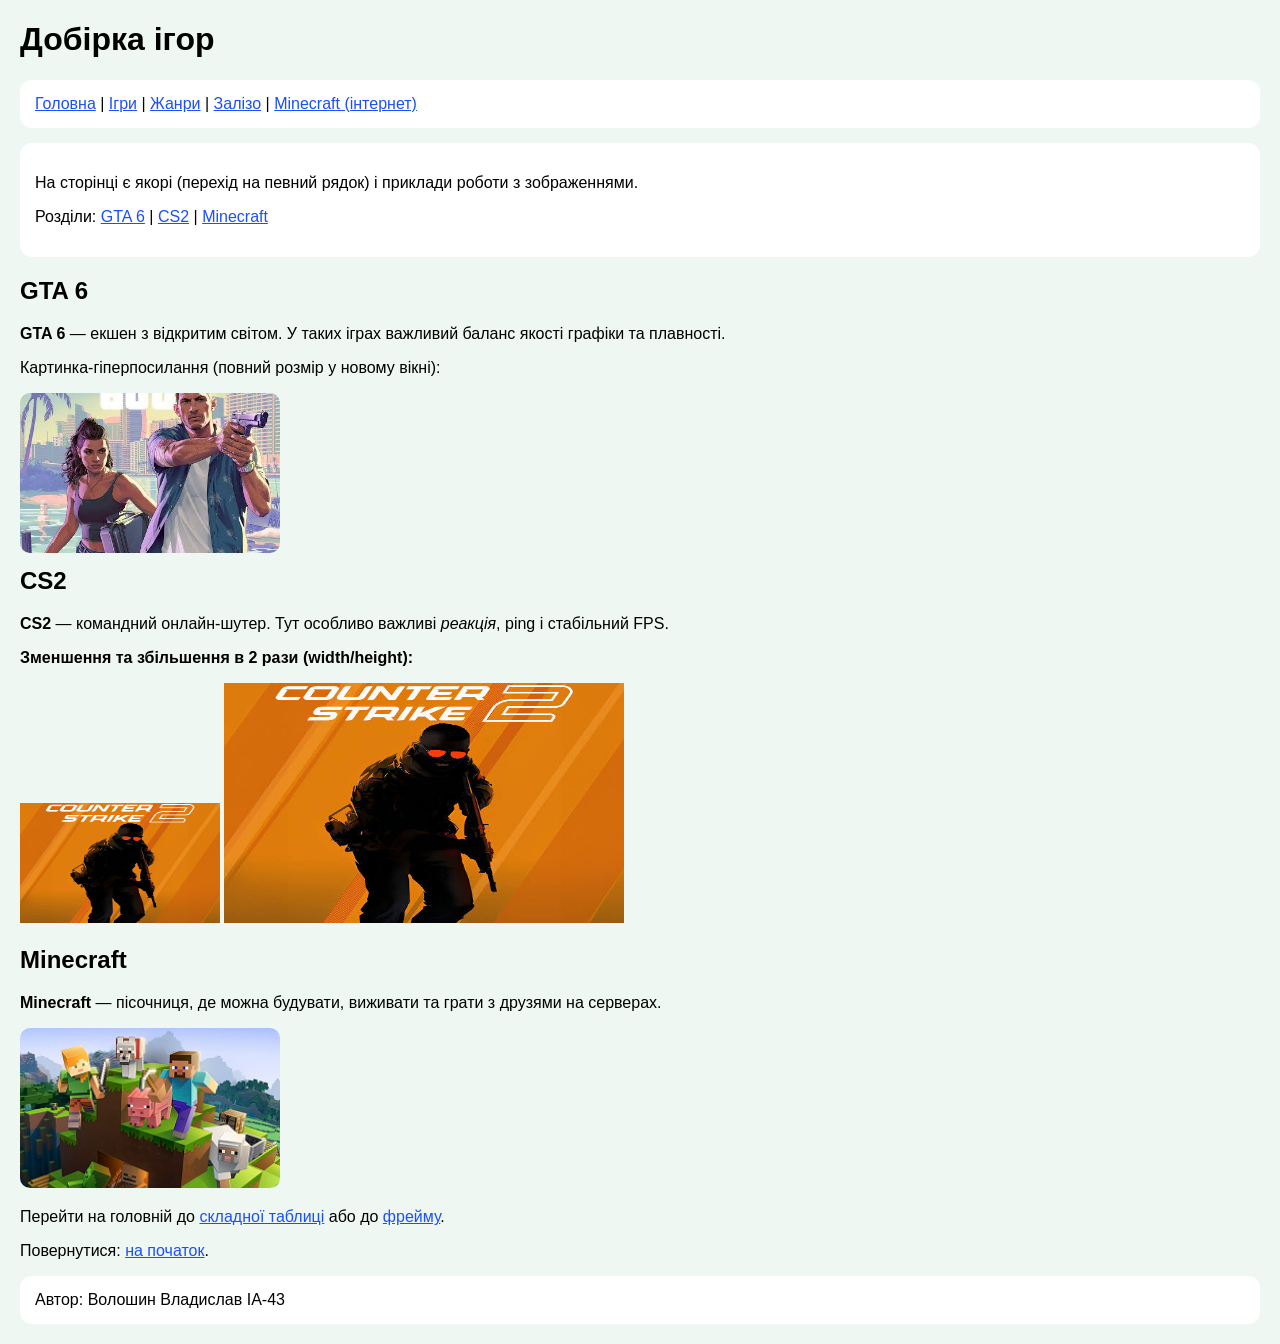
==== games.html @ c895405d "Replace" ====
<!doctype html>
<html lang="uk">

<head>
    <meta charset="utf-8">
    <meta name="author" content="Волошин Владислав ІА-43">
    <title>Ігри — добірка</title>
    <style>
        body {
            font-family: Arial, system-ui, sans-serif;
            margin: 20px;
            background: #eef7f1
        }

        .box {
            background: #fff;
            padding: 15px;
            border-radius: 12px;
            margin-bottom: 15px
        }

        nav {
            margin: 10px 0
        }
        
        .pic {
            width: 260px;
            height: 160px;
            object-fit: cover;
            border-radius: 10px
        }


        .leftImg {
            float: left;
            margin: 0 15px 10px 0
        }

        .clear {
            clear: both
        }
    </style>
</head>

<body link="#1a4fff" vlink="#7b2cff" alink="#ff8a00">

    <a id="top"></a>
    <h1>Добірка ігор</h1>

    <nav class="box">
        <a href="index.html">Головна</a> |
        <a href="games.html">Ігри</a> |
        <a href="genres.html">Жанри</a> |
        <a href="hardware.html">Залізо</a> |
        <a href="https://www.minecraft.net/" target="_blank" rel="noopener">Minecraft (інтернет)</a>
    </nav>

    <div class="box">
        <p>На сторінці є якорі (перехід на певний рядок) і приклади роботи з зображеннями.</p>
        <p>Розділи: <a href="#gta6">GTA 6</a> | <a href="#cs2">CS2</a> | <a href="#minecraft">Minecraft</a></p>
    </div>

    <h2 id="gta6">GTA 6</h2>
    <p><strong>GTA 6</strong> — екшен з відкритим світом. У таких іграх важливий баланс якості графіки та плавності.</p>

    <p>Картинка-гіперпосилання (повний розмір у новому вікні):</p>

    <a href="img/gta6.jpg" target="_blank" rel="noopener">
        <img src="img/gta6.jpg" alt="GTA 6" class="pic leftImg">
    </a>

    <p class="clear"></p>

    <h2 id="cs2">CS2</h2>
    <p><strong>CS2</strong> — командний онлайн-шутер. Тут особливо важливі <em>реакція</em>, ping і стабільний FPS.</p>

    <p><strong>Зменшення та збільшення в 2 рази (width/height):</strong></p>
    <img src="img/cs2.jpg" alt="CS2 small" width="200" height="120">
    <img src="img/cs2.jpg" alt="CS2 big" width="400" height="240">

    <h2 id="minecraft">Minecraft</h2>
    <p><strong>Minecraft</strong> — пісочниця, де можна будувати, виживати та грати з друзями на серверах.</p>
    <p>
        <a href="img/minecraft.jpg" target="_blank" rel="noopener">
            <img src="img/minecraft.jpg" alt="Minecraft" class="pic">
        </a>
    </p>

    <p>Перейти на головній до <a href="index.html#complex">складної таблиці</a> або до <a
            href="index.html#frame">фрейму</a>.</p>
    <p>Повернутися: <a href="#top">на початок</a>.</p>

    <p class="box">Автор: Волошин Владислав ІА-43</p>
</body>

</html>
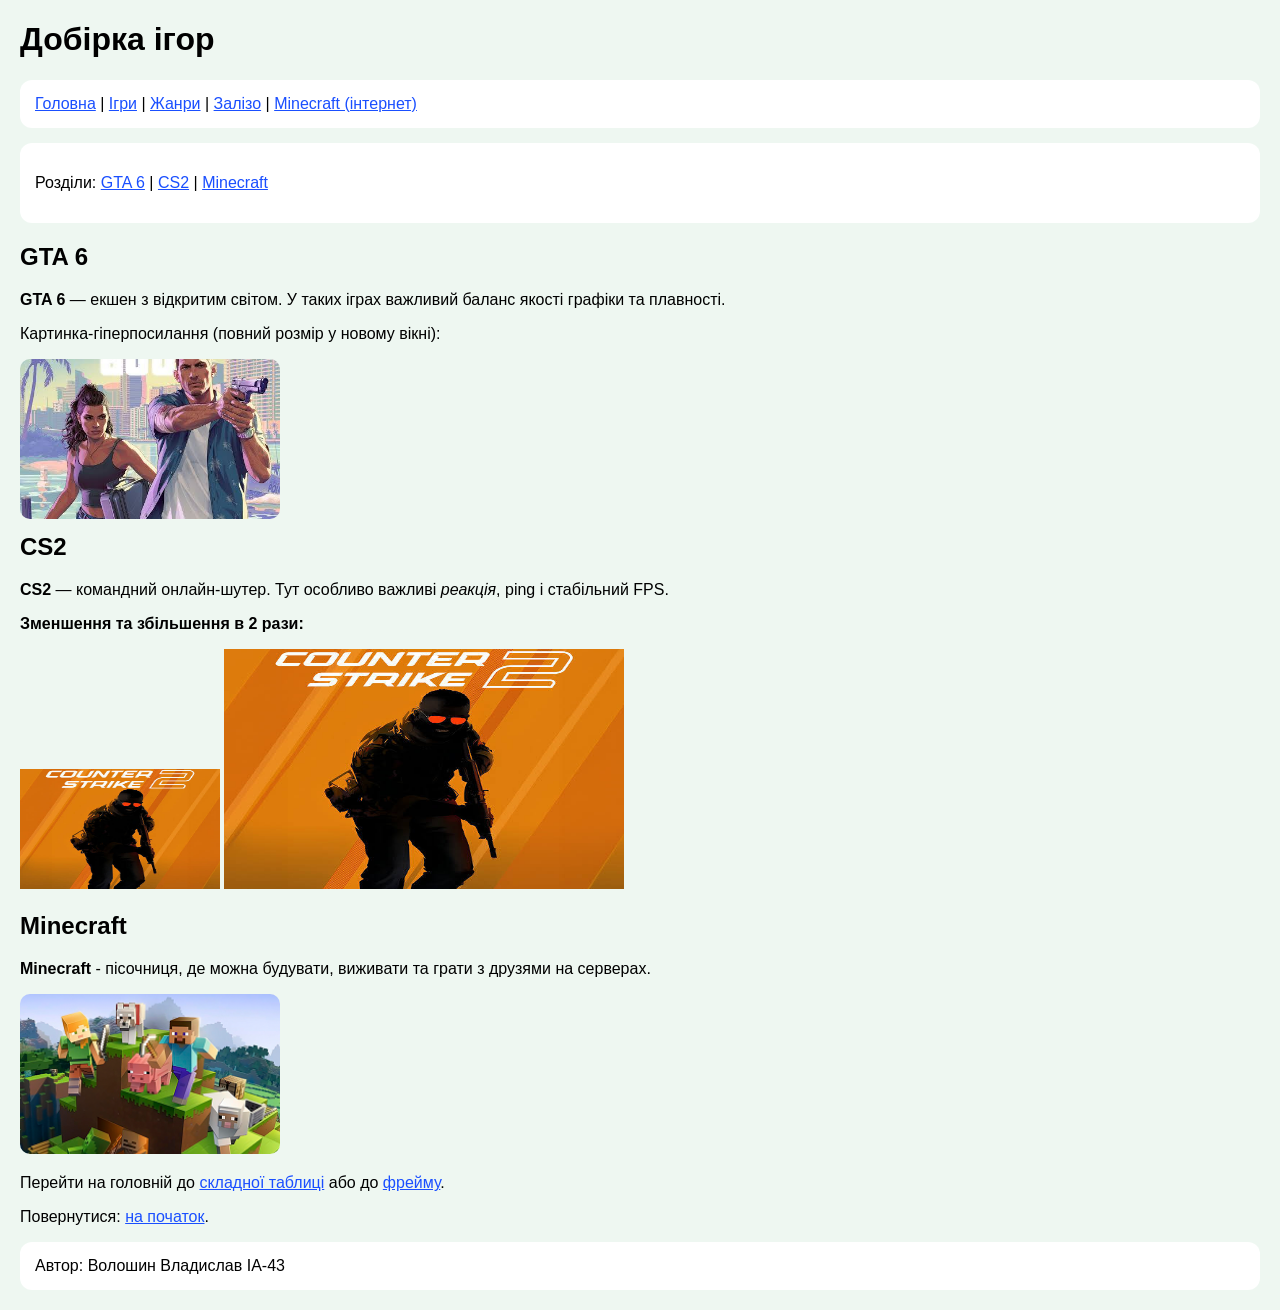
==== commit becaa8a0: "lab2: сode change" ====
--- a/games.html
+++ b/games.html
@@ -56,7 +56,6 @@
     </nav>
 
     <div class="box">
-        <p>На сторінці є якорі (перехід на певний рядок) і приклади роботи з зображеннями.</p>
         <p>Розділи: <a href="#gta6">GTA 6</a> | <a href="#cs2">CS2</a> | <a href="#minecraft">Minecraft</a></p>
     </div>
 
@@ -74,12 +73,12 @@
     <h2 id="cs2">CS2</h2>
     <p><strong>CS2</strong> — командний онлайн-шутер. Тут особливо важливі <em>реакція</em>, ping і стабільний FPS.</p>
 
-    <p><strong>Зменшення та збільшення в 2 рази (width/height):</strong></p>
+    <p><strong>Зменшення та збільшення в 2 рази:</strong></p>
     <img src="img/cs2.jpg" alt="CS2 small" width="200" height="120">
     <img src="img/cs2.jpg" alt="CS2 big" width="400" height="240">
 
     <h2 id="minecraft">Minecraft</h2>
-    <p><strong>Minecraft</strong> — пісочниця, де можна будувати, виживати та грати з друзями на серверах.</p>
+    <p><strong>Minecraft</strong> - пісочниця, де можна будувати, виживати та грати з друзями на серверах.</p>
     <p>
         <a href="img/minecraft.jpg" target="_blank" rel="noopener">
             <img src="img/minecraft.jpg" alt="Minecraft" class="pic">
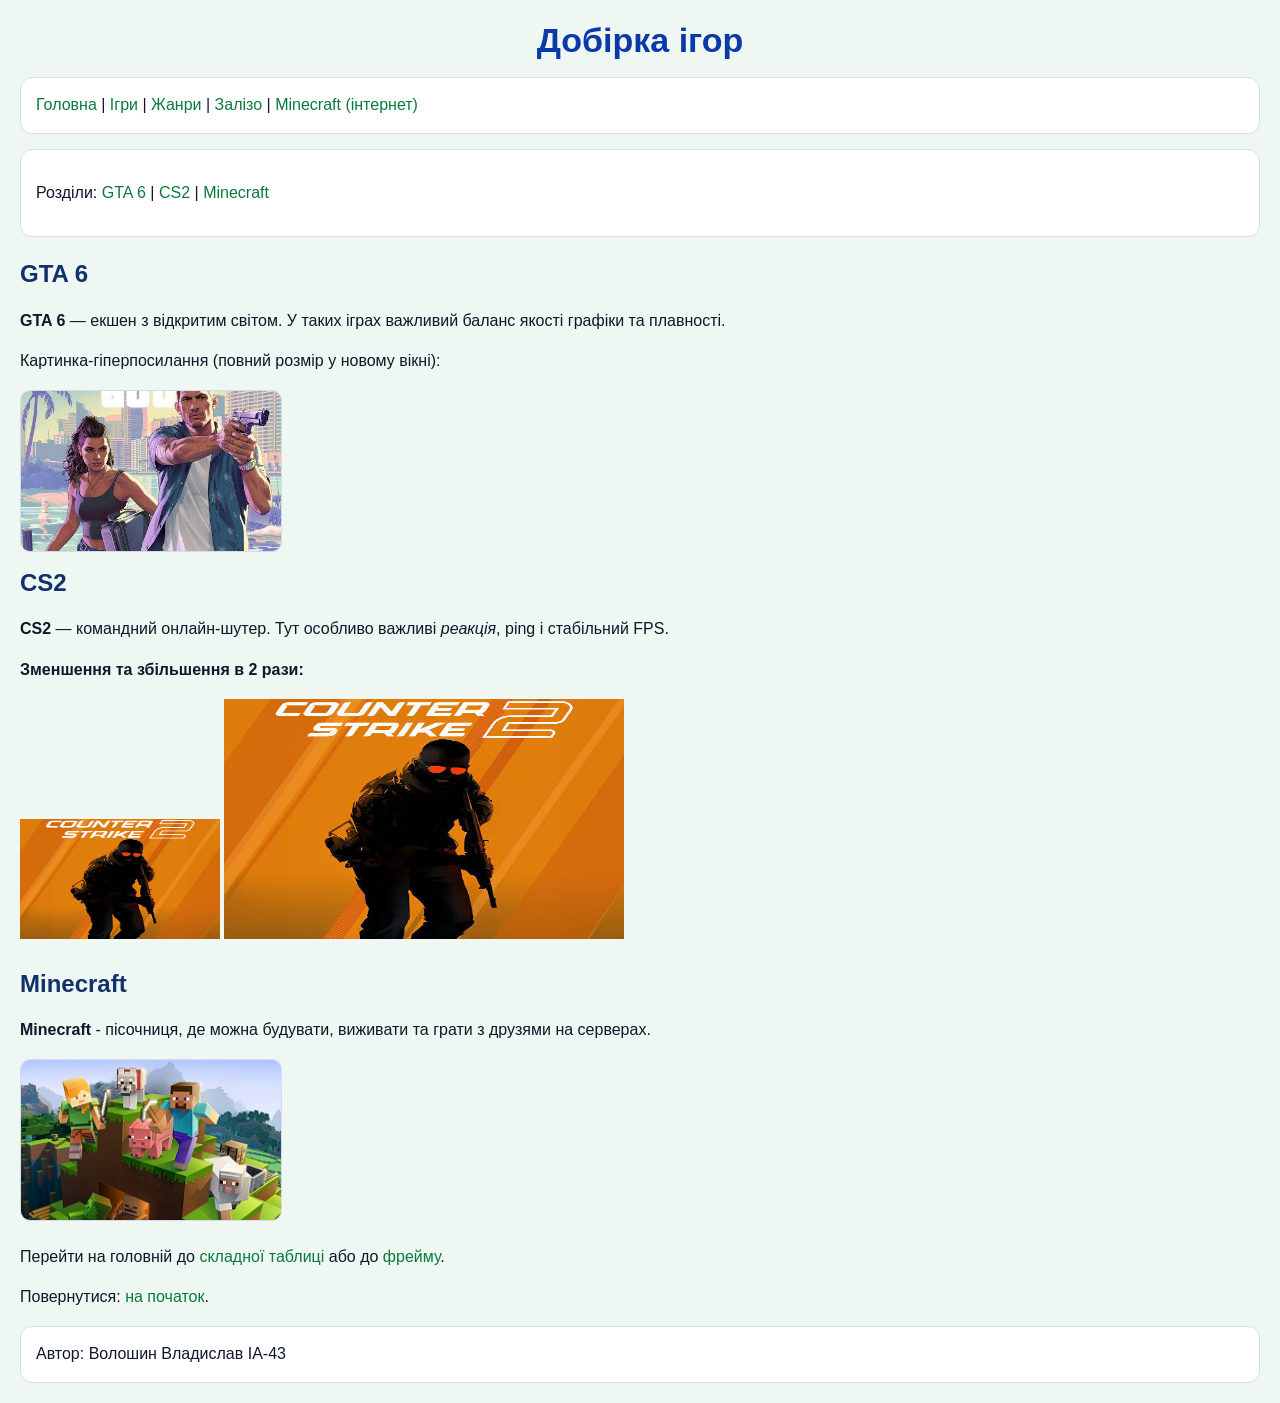
==== commit 97106309: "games-project" ====
--- a/games.html
+++ b/games.html
@@ -5,6 +5,17 @@
     <meta charset="utf-8">
     <meta name="author" content="Волошин Владислав ІА-43">
     <title>Ігри — добірка</title>
+    <link rel="stylesheet" href="style.css">
+    <style>
+  a { 
+    color: #0a7a3c; 
+    text-decoration: none;
+  }
+  a:hover { 
+    text-decoration: underline; 
+  }
+</style>
+
     <style>
         body {
             font-family: Arial, system-ui, sans-serif;
--- a/style.css
+++ b/style.css
@@ -0,0 +1,160 @@
+
+body {
+  font-family: Arial, system-ui, sans-serif;
+  margin: 20px;
+  line-height: 1.55;
+  background-color: #f4f6ff;
+  color: #0f172a;
+}
+
+h1 {
+  font-size: 34px;
+  line-height: 1.2;
+  text-align: center;
+  color: #0b3aa8;
+  margin: 6px 0 16px;
+}
+
+h2 {
+  font-size: 24px;
+  color: #12306b;
+  margin: 18px 0 10px;
+}
+
+a {
+  color: #1a4fff;
+  text-decoration: underline;
+  text-decoration-thickness: 2px;
+  text-underline-offset: 3px;
+}
+
+a:visited {
+  color: #6a2cff;
+}
+
+a:hover {
+  opacity: 0.9;
+}
+
+a:active {
+  color: #ff8a00;
+}
+
+.box {
+  background: #fff;
+  padding: 15px;
+  border-radius: 12px;
+  margin-bottom: 15px;
+  border: 1px solid #d8deee;
+}
+
+.navbar a {
+  font-weight: 700;
+}
+
+table {
+  width: 100%;
+  border-collapse: collapse;
+  margin: 14px 0;
+  background: #ffffff;
+  border: 1px solid #b8c3df;
+}
+
+caption {
+  padding: 10px;
+  font-weight: 800;
+  color: #1f2a44;
+}
+
+th, td {
+  border: 1px solid #b8c3df;
+  padding: 10px;
+  vertical-align: top;
+}
+
+th {
+  background: #cfd9ec;
+  text-align: center;
+}
+
+#complex th {
+  background: #bcd2ff;
+}
+
+#top {
+  scroll-margin-top: 14px;
+}
+
+.tblimg {
+  width: 220px;
+  height: 140px;
+  object-fit: cover;
+  border-radius: 10px;
+  display: block;
+  margin: 0 auto;
+  border: 1px solid #d3dbef;
+}
+
+.pic {
+  width: 260px;
+  height: 160px;
+  object-fit: cover;
+  border-radius: 10px;
+  border: 1px solid #d3dbef;
+}
+
+.leftImg {
+  float: left;
+  margin: 0 15px 10px 0;
+}
+
+.floatFrame {
+  float: left;
+  margin: 10px 0 10px 15px;
+  border-radius: 12px;
+  border: 1px solid #d3dbef;
+}
+
+.clear {
+  clear: both;
+}
+
+ul, ol, dl {
+  margin: 10px 0 10px 26px;
+}
+
+ul {
+  list-style-type: square;
+}
+
+ol {
+  list-style-type: upper-roman;
+}
+
+li {
+  padding: 2px 0;
+}
+
+dl {
+  background: #ffffff;
+  border: 1px solid #d8deee;
+  border-radius: 12px;
+  padding: 10px 14px;
+  margin-left: 0;
+}
+
+dt {
+  font-weight: 800;
+  color: #0b3aa8;
+  margin-top: 8px;
+}
+
+dd {
+  margin: 4px 0 8px 18px;
+  color: #24324d;
+}
+
+.pImportant {
+  color: #b40000 !important;
+  font-style: italic;
+}
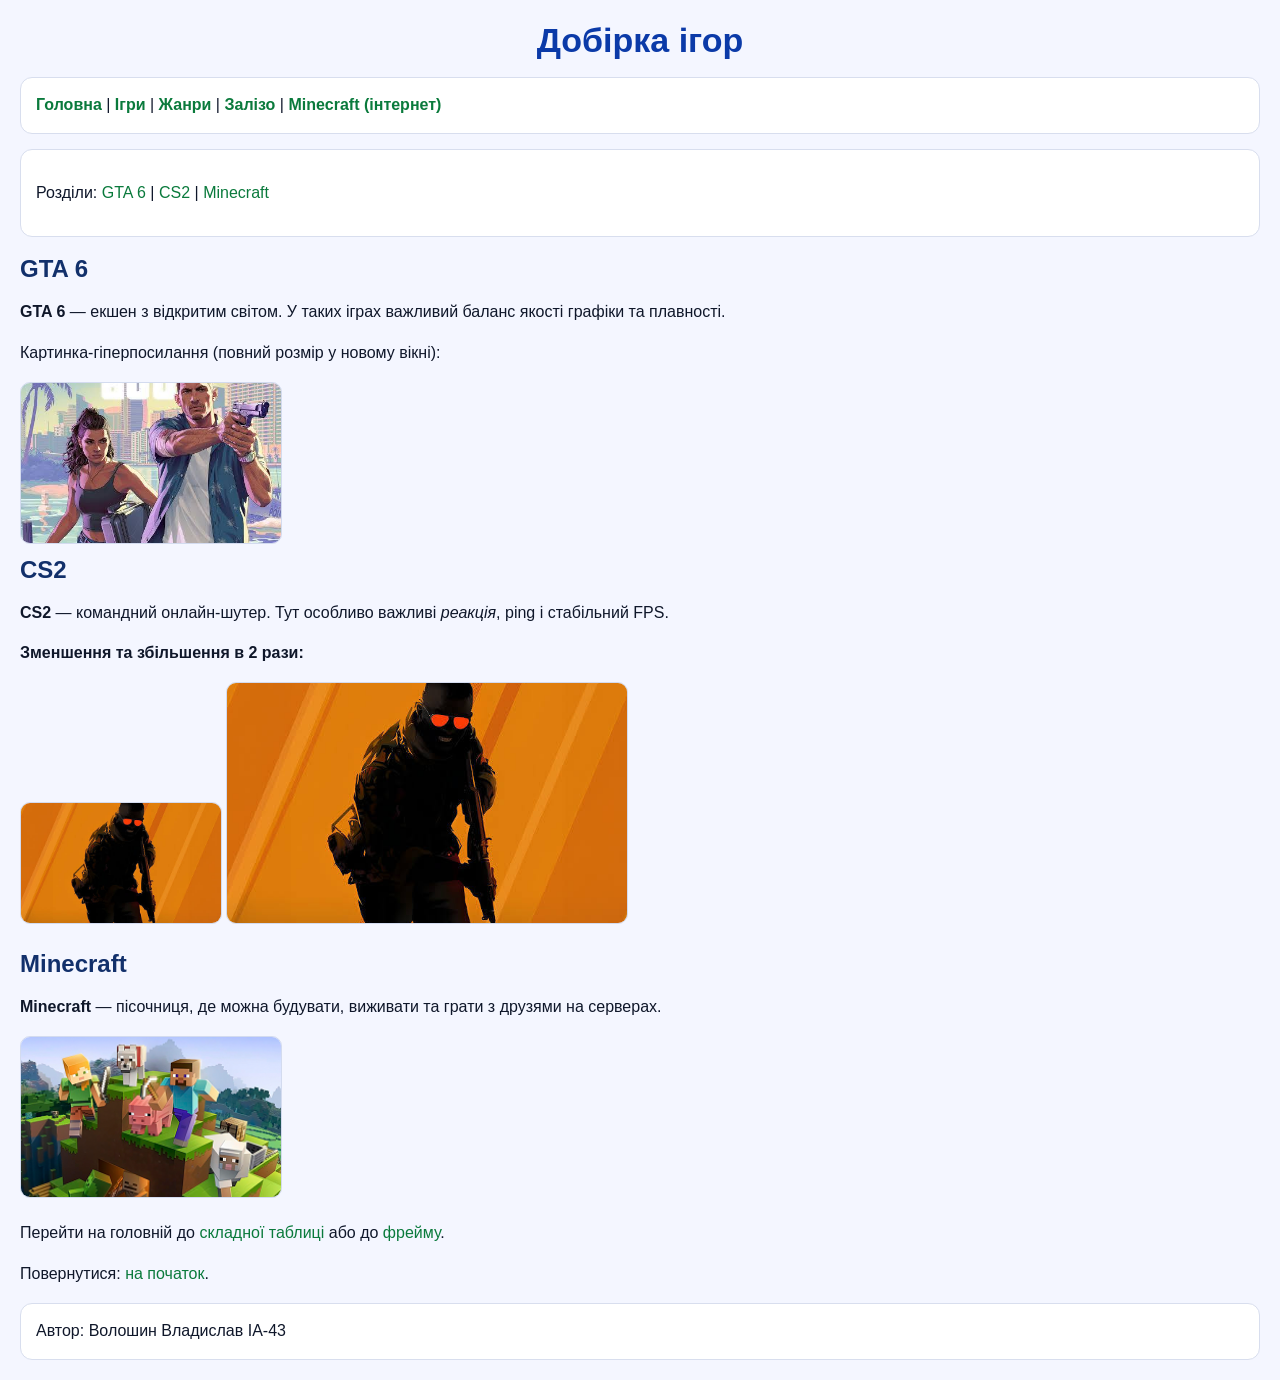
==== commit 5f6df80e: "games-project" ====
--- a/games.html
+++ b/games.html
@@ -4,61 +4,29 @@
 <head>
     <meta charset="utf-8">
     <meta name="author" content="Волошин Владислав ІА-43">
+    <meta name="viewport" content="width=device-width, initial-scale=1">
     <title>Ігри — добірка</title>
+
     <link rel="stylesheet" href="style.css">
-    <style>
-  a { 
-    color: #0a7a3c; 
-    text-decoration: none;
-  }
-  a:hover { 
-    text-decoration: underline; 
-  }
-</style>
 
     <style>
-        body {
-            font-family: Arial, system-ui, sans-serif;
-            margin: 20px;
-            background: #eef7f1
+        a {
+            color: #0a7a3c;
+            text-decoration: none;
         }
 
-        .box {
-            background: #fff;
-            padding: 15px;
-            border-radius: 12px;
-            margin-bottom: 15px
-        }
-
-        nav {
-            margin: 10px 0
-        }
-        
-        .pic {
-            width: 260px;
-            height: 160px;
-            object-fit: cover;
-            border-radius: 10px
-        }
-
-
-        .leftImg {
-            float: left;
-            margin: 0 15px 10px 0
-        }
-
-        .clear {
-            clear: both
+        a:hover {
+            text-decoration: underline;
         }
     </style>
 </head>
 
-<body link="#1a4fff" vlink="#7b2cff" alink="#ff8a00">
+<body class="page">
+    <a id="top"></a>
 
-    <a id="top"></a>
-    <h1>Добірка ігор</h1>
+    <h1 id="mainTitle">Добірка ігор</h1>
 
-    <nav class="box">
+    <nav class="box navbar">
         <a href="index.html">Головна</a> |
         <a href="games.html">Ігри</a> |
         <a href="genres.html">Жанри</a> |
@@ -85,11 +53,11 @@
     <p><strong>CS2</strong> — командний онлайн-шутер. Тут особливо важливі <em>реакція</em>, ping і стабільний FPS.</p>
 
     <p><strong>Зменшення та збільшення в 2 рази:</strong></p>
-    <img src="img/cs2.jpg" alt="CS2 small" width="200" height="120">
-    <img src="img/cs2.jpg" alt="CS2 big" width="400" height="240">
+    <img src="img/cs2.jpg" alt="CS2 small" class="imgSmall">
+    <img src="img/cs2.jpg" alt="CS2 big" class="imgBig">
 
     <h2 id="minecraft">Minecraft</h2>
-    <p><strong>Minecraft</strong> - пісочниця, де можна будувати, виживати та грати з друзями на серверах.</p>
+    <p><strong>Minecraft</strong> — пісочниця, де можна будувати, виживати та грати з друзями на серверах.</p>
     <p>
         <a href="img/minecraft.jpg" target="_blank" rel="noopener">
             <img src="img/minecraft.jpg" alt="Minecraft" class="pic">
@@ -101,6 +69,7 @@
     <p>Повернутися: <a href="#top">на початок</a>.</p>
 
     <p class="box">Автор: Волошин Владислав ІА-43</p>
+    
 </body>
 
 </html>
--- a/style.css
+++ b/style.css
@@ -1,160 +1,227 @@
-
+/* ===== BODY (селектор тегу) ===== */
 body {
-  font-family: Arial, system-ui, sans-serif;
-  margin: 20px;
-  line-height: 1.55;
-  background-color: #f4f6ff;
-  color: #0f172a;
-}
-
-h1 {
-  font-size: 34px;
-  line-height: 1.2;
-  text-align: center;
-  color: #0b3aa8;
-  margin: 6px 0 16px;
-}
-
+    font-family: Arial, system-ui, sans-serif;
+    margin: 20px;
+    line-height: 1.55;
+    background-color: #f4f6ff;
+    color: #0f172a;
+}
+
+/* Додатково: клас для демонстрації селектора класу */
+.page {
+    min-width: 320px;
+}
+
+/* ===== HN (ідентифікатор) ===== */
+#mainTitle {
+    font-size: 34px;
+    line-height: 1.2;
+    text-align: center;
+    color: #0b3aa8;
+    margin: 6px 0 16px;
+}
+
+/* Інші заголовки */
 h2 {
-  font-size: 24px;
-  color: #12306b;
-  margin: 18px 0 10px;
-}
-
+    font-size: 24px;
+    color: #12306b;
+    margin: 18px 0 10px;
+}
+
+/* ===== LINKS (зовнішні стилі; будуть перевизначені стилем рівня документу) ===== */
 a {
-  color: #1a4fff;
-  text-decoration: underline;
-  text-decoration-thickness: 2px;
-  text-underline-offset: 3px;
+    color: #1a4fff;
+    text-decoration: underline;
+    text-decoration-thickness: 2px;
+    text-underline-offset: 3px;
 }
 
 a:visited {
-  color: #6a2cff;
+    color: #6a2cff;
 }
 
 a:hover {
-  opacity: 0.9;
+    opacity: 0.9;
 }
 
 a:active {
-  color: #ff8a00;
-}
-
+    color: #ff8a00;
+}
+
+/* Контейнери */
 .box {
-  background: #fff;
-  padding: 15px;
-  border-radius: 12px;
-  margin-bottom: 15px;
-  border: 1px solid #d8deee;
+    background: #fff;
+    padding: 15px;
+    border-radius: 12px;
+    margin-bottom: 15px;
+    border: 1px solid #d8deee;
 }
 
 .navbar a {
-  font-weight: 700;
-}
-
+    font-weight: 700;
+}
+
+/* ===== TABLES ===== */
+.mainTbl,
 table {
-  width: 100%;
-  border-collapse: collapse;
-  margin: 14px 0;
-  background: #ffffff;
-  border: 1px solid #b8c3df;
+    width: 100%;
+    border-collapse: collapse;
+    margin: 14px 0;
+    background: #ffffff;
+    border: 1px solid #b8c3df;
 }
 
 caption {
-  padding: 10px;
-  font-weight: 800;
-  color: #1f2a44;
-}
-
-th, td {
-  border: 1px solid #b8c3df;
-  padding: 10px;
-  vertical-align: top;
+    padding: 10px;
+    font-weight: 800;
+    color: #1f2a44;
+}
+
+th,
+td {
+    border: 1px solid #b8c3df;
+    padding: 10px;
+    vertical-align: top;
 }
 
 th {
-  background: #cfd9ec;
-  text-align: center;
-}
-
-#complex th {
-  background: #bcd2ff;
-}
-
+    background: #cfd9ec;
+    text-align: center;
+}
+
+/* Виправлено: стиль саме для складної таблиці */
+#complexTbl th {
+    background: #bcd2ff;
+}
+
+/* Колонки (замість inline width) */
+.col25 {
+    width: 25%;
+}
+
+/* Вирівнювання через класи (замість style="text-align:...") */
+.tLeft {
+    text-align: left;
+}
+
+.tCenter {
+    text-align: center;
+}
+
+.tRight {
+    text-align: right;
+}
+
+/* Якір */
 #top {
-  scroll-margin-top: 14px;
-}
-
+    scroll-margin-top: 14px;
+}
+
+/* Зображення */
 .tblimg {
-  width: 220px;
-  height: 140px;
-  object-fit: cover;
-  border-radius: 10px;
-  display: block;
-  margin: 0 auto;
-  border: 1px solid #d3dbef;
+    width: 220px;
+    height: 140px;
+    object-fit: cover;
+    border-radius: 10px;
+    display: block;
+    margin: 0 auto;
+    border: 1px solid #d3dbef;
 }
 
 .pic {
-  width: 260px;
-  height: 160px;
-  object-fit: cover;
-  border-radius: 10px;
-  border: 1px solid #d3dbef;
+    width: 260px;
+    height: 160px;
+    object-fit: cover;
+    border-radius: 10px;
+    border: 1px solid #d3dbef;
 }
 
 .leftImg {
-  float: left;
-  margin: 0 15px 10px 0;
+    float: left;
+    margin: 0 15px 10px 0;
+}
+
+.imgSmall {
+    width: 200px;
+    height: 120px;
+    object-fit: cover;
+    border-radius: 10px;
+    border: 1px solid #d3dbef;
+}
+
+.imgBig {
+    width: 400px;
+    height: 240px;
+    object-fit: cover;
+    border-radius: 10px;
+    border: 1px solid #d3dbef;
 }
 
 .floatFrame {
-  float: left;
-  margin: 10px 0 10px 15px;
-  border-radius: 12px;
-  border: 1px solid #d3dbef;
+    float: left;
+    margin: 10px 0 10px 15px;
+    border-radius: 12px;
+    border: 1px solid #d3dbef;
 }
 
 .clear {
-  clear: both;
-}
-
-ul, ol, dl {
-  margin: 10px 0 10px 26px;
-}
-
-ul {
-  list-style-type: square;
-}
-
-ol {
-  list-style-type: upper-roman;
+    clear: both;
+}
+
+/* ===== LISTS ===== */
+/* Базові списки — звичайні */
+ul,
+ol,
+dl {
+    margin: 10px 0 10px 26px;
+}
+
+/* Окремі стилі списків — через класи (демонстрація селектора класу) */
+.square-list {
+    list-style-type: square;
+}
+
+.roman-list {
+    list-style-type: upper-roman;
 }
 
 li {
-  padding: 2px 0;
-}
-
-dl {
-  background: #ffffff;
-  border: 1px solid #d8deee;
-  border-radius: 12px;
-  padding: 10px 14px;
-  margin-left: 0;
+    padding: 2px 0;
+}
+
+/* Список визначень */
+.defList {
+    background: #ffffff;
+    border: 1px solid #d8deee;
+    border-radius: 12px;
+    padding: 10px 14px;
+    margin-left: 0;
 }
 
 dt {
-  font-weight: 800;
-  color: #0b3aa8;
-  margin-top: 8px;
+    font-weight: 800;
+    color: #0b3aa8;
+    margin-top: 8px;
 }
 
 dd {
-  margin: 4px 0 8px 18px;
-  color: #24324d;
-}
-
+    margin: 4px 0 8px 18px;
+    color: #24324d;
+}
+
+/* ===== !important (обов'язково за умовою) ===== */
 .pImportant {
-  color: #b40000 !important;
-  font-style: italic;
+    color: #b40000 !important;
+    font-style: italic;
+}
+
+/* Додатково для HN (усі заголовки) */
+h1,
+h2,
+h3,
+h4,
+h5,
+h6 {
+    font-family: Arial, system-ui, sans-serif;
+    line-height: 1.2;
 }
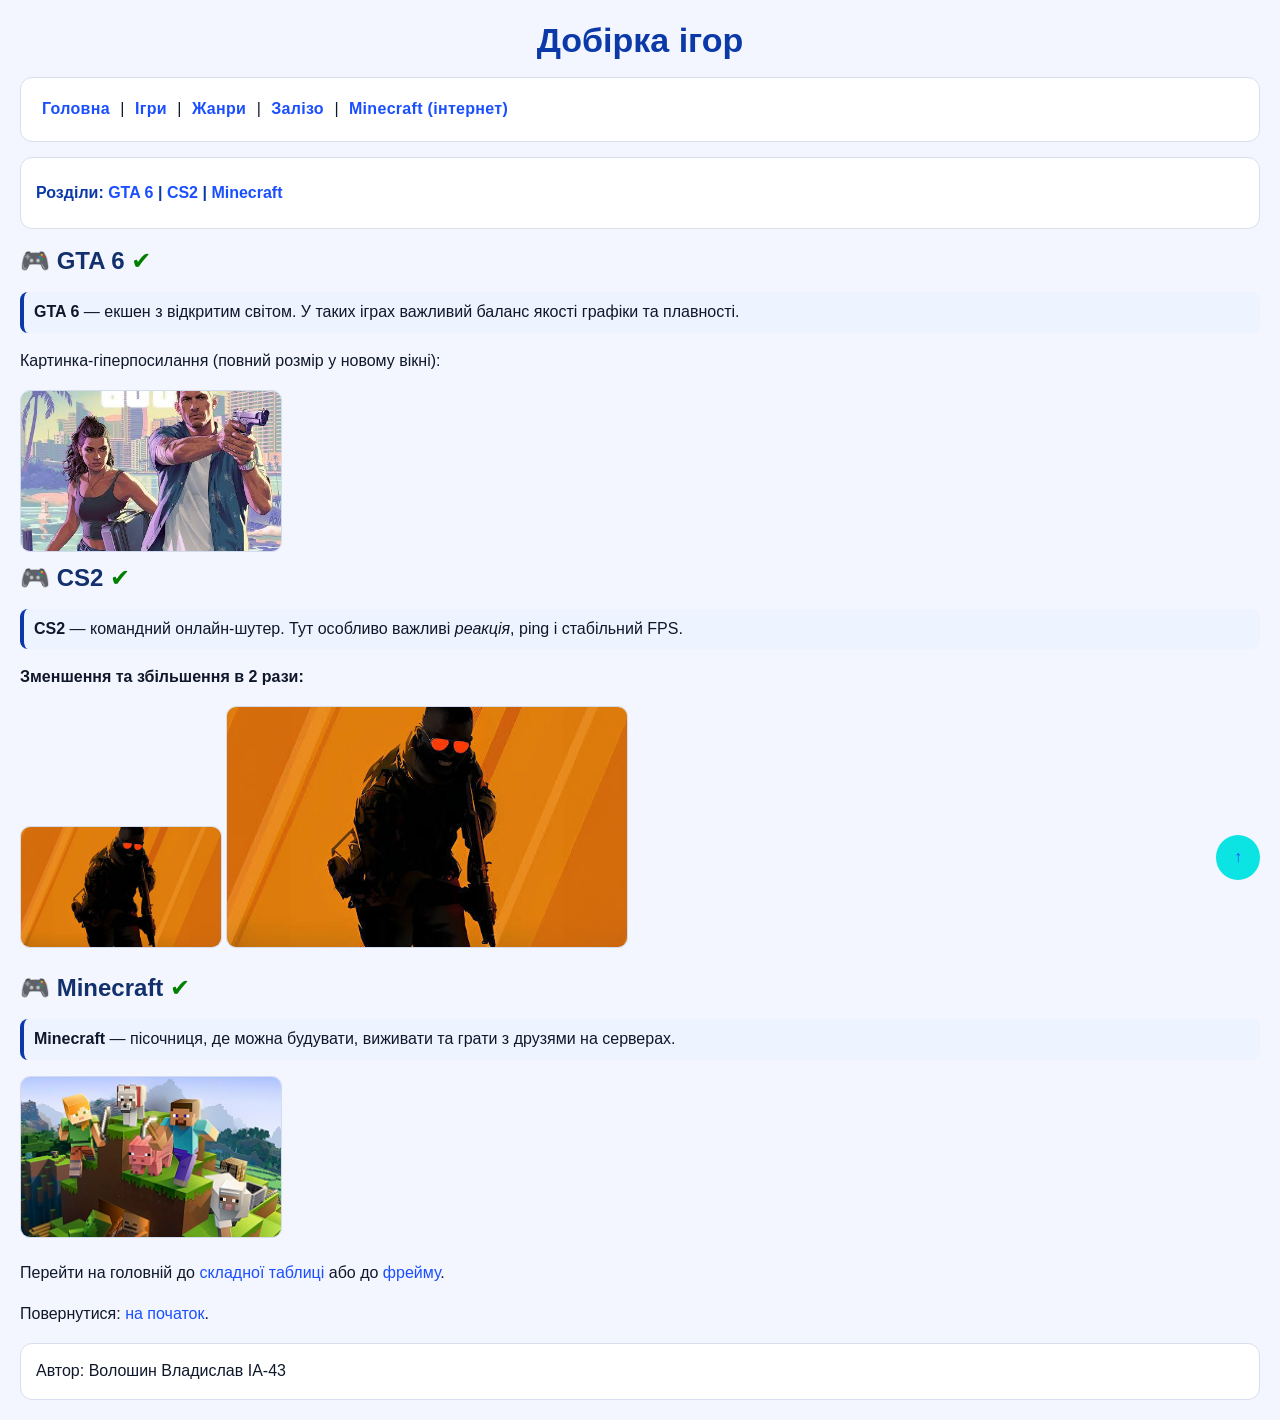
==== commit 788ac508: "games-project" ====
--- a/games.html
+++ b/games.html
@@ -69,7 +69,8 @@
     <p>Повернутися: <a href="#top">на початок</a>.</p>
 
     <p class="box">Автор: Волошин Владислав ІА-43</p>
-    
+
+    <a href="#top" class="toTop">↑</a>
 </body>
 
 </html>
--- a/style.css
+++ b/style.css
@@ -1,4 +1,4 @@
-/* ===== BODY (селектор тегу) ===== */
+
 body {
     font-family: Arial, system-ui, sans-serif;
     margin: 20px;
@@ -7,12 +7,12 @@
     color: #0f172a;
 }
 
-/* Додатково: клас для демонстрації селектора класу */
+
 .page {
     min-width: 320px;
 }
 
-/* ===== HN (ідентифікатор) ===== */
+
 #mainTitle {
     font-size: 34px;
     line-height: 1.2;
@@ -21,14 +21,14 @@
     margin: 6px 0 16px;
 }
 
-/* Інші заголовки */
+
 h2 {
     font-size: 24px;
     color: #12306b;
     margin: 18px 0 10px;
 }
 
-/* ===== LINKS (зовнішні стилі; будуть перевизначені стилем рівня документу) ===== */
+
 a {
     color: #1a4fff;
     text-decoration: underline;
@@ -48,7 +48,7 @@
     color: #ff8a00;
 }
 
-/* Контейнери */
+
 .box {
     background: #fff;
     padding: 15px;
@@ -61,7 +61,7 @@
     font-weight: 700;
 }
 
-/* ===== TABLES ===== */
+
 .mainTbl,
 table {
     width: 100%;
@@ -89,17 +89,17 @@
     text-align: center;
 }
 
-/* Виправлено: стиль саме для складної таблиці */
+
 #complexTbl th {
     background: #bcd2ff;
 }
 
-/* Колонки (замість inline width) */
+
 .col25 {
     width: 25%;
 }
 
-/* Вирівнювання через класи (замість style="text-align:...") */
+
 .tLeft {
     text-align: left;
 }
@@ -112,12 +112,12 @@
     text-align: right;
 }
 
-/* Якір */
+
 #top {
     scroll-margin-top: 14px;
 }
 
-/* Зображення */
+
 .tblimg {
     width: 220px;
     height: 140px;
@@ -168,15 +168,12 @@
     clear: both;
 }
 
-/* ===== LISTS ===== */
-/* Базові списки — звичайні */
-ul,
-ol,
-dl {
+
+ul,ol,dl {
     margin: 10px 0 10px 26px;
 }
 
-/* Окремі стилі списків — через класи (демонстрація селектора класу) */
+
 .square-list {
     list-style-type: square;
 }
@@ -189,7 +186,7 @@
     padding: 2px 0;
 }
 
-/* Список визначень */
+
 .defList {
     background: #ffffff;
     border: 1px solid #d8deee;
@@ -209,19 +206,104 @@
     color: #24324d;
 }
 
-/* ===== !important (обов'язково за умовою) ===== */
+
 .pImportant {
     color: #b40000 !important;
     font-style: italic;
 }
 
-/* Додатково для HN (усі заголовки) */
-h1,
-h2,
-h3,
-h4,
-h5,
-h6 {
+
+h1,h2,h3,h4,h5,h6 {
     font-family: Arial, system-ui, sans-serif;
     line-height: 1.2;
-}+}
+
+/* */
+
+/* КС */
+nav a {
+    letter-spacing: 0.3px;
+}
+
+/* КС */
+.box p {
+    margin-top: 8px;
+    margin-bottom: 8px;
+}
+
+/* ДС */
+.navbar > a {
+    display: inline-block;
+    padding: 4px 6px;
+    border-radius: 6px;
+}
+
+/* ДС */
+.square-list > li {
+    color: #12306b;
+    font-weight: 600;
+}
+
+/* СС */
+h2 + p {
+    background: #eef4ff;
+    padding: 8px 10px;
+    border-left: 4px solid #0b3aa8;
+    border-radius: 8px;
+}
+
+/* СС */
+h2 + table {
+    box-shadow: 0 2px 8px rgba(0, 0, 0, 0.06);
+}
+
+/* КС */
+.mainTbl img {
+    transition: transform 0.2s ease;
+}
+
+.mainTbl img:hover {
+    transform: scale(1.03);
+}
+
+/* ДС */
+.box > p strong {
+    color: #0b3aa8;
+}
+
+.highlight {
+    background: #f2ffe0;
+    padding: 2px 6px;
+    border-radius: 6px;
+}
+
+.toTop {
+    position: fixed;
+    bottom: 20px;
+    right: 20px;
+    background: #0ce3e3;
+    color: rgb(9, 5, 5);
+    padding: 10px 18px;
+    border-radius: 50%;
+    text-decoration: none;
+    font-weight: bold;
+}
+
+a:link {
+    color: #1a4fff;
+}
+
+.box p:first-child {
+    font-weight: bold;
+    color: #0b3aa8;
+}
+
+h2::before {
+    content: "🎮 ";
+}
+
+h2::after {
+    content: " ✔";
+    color: green;
+}
+
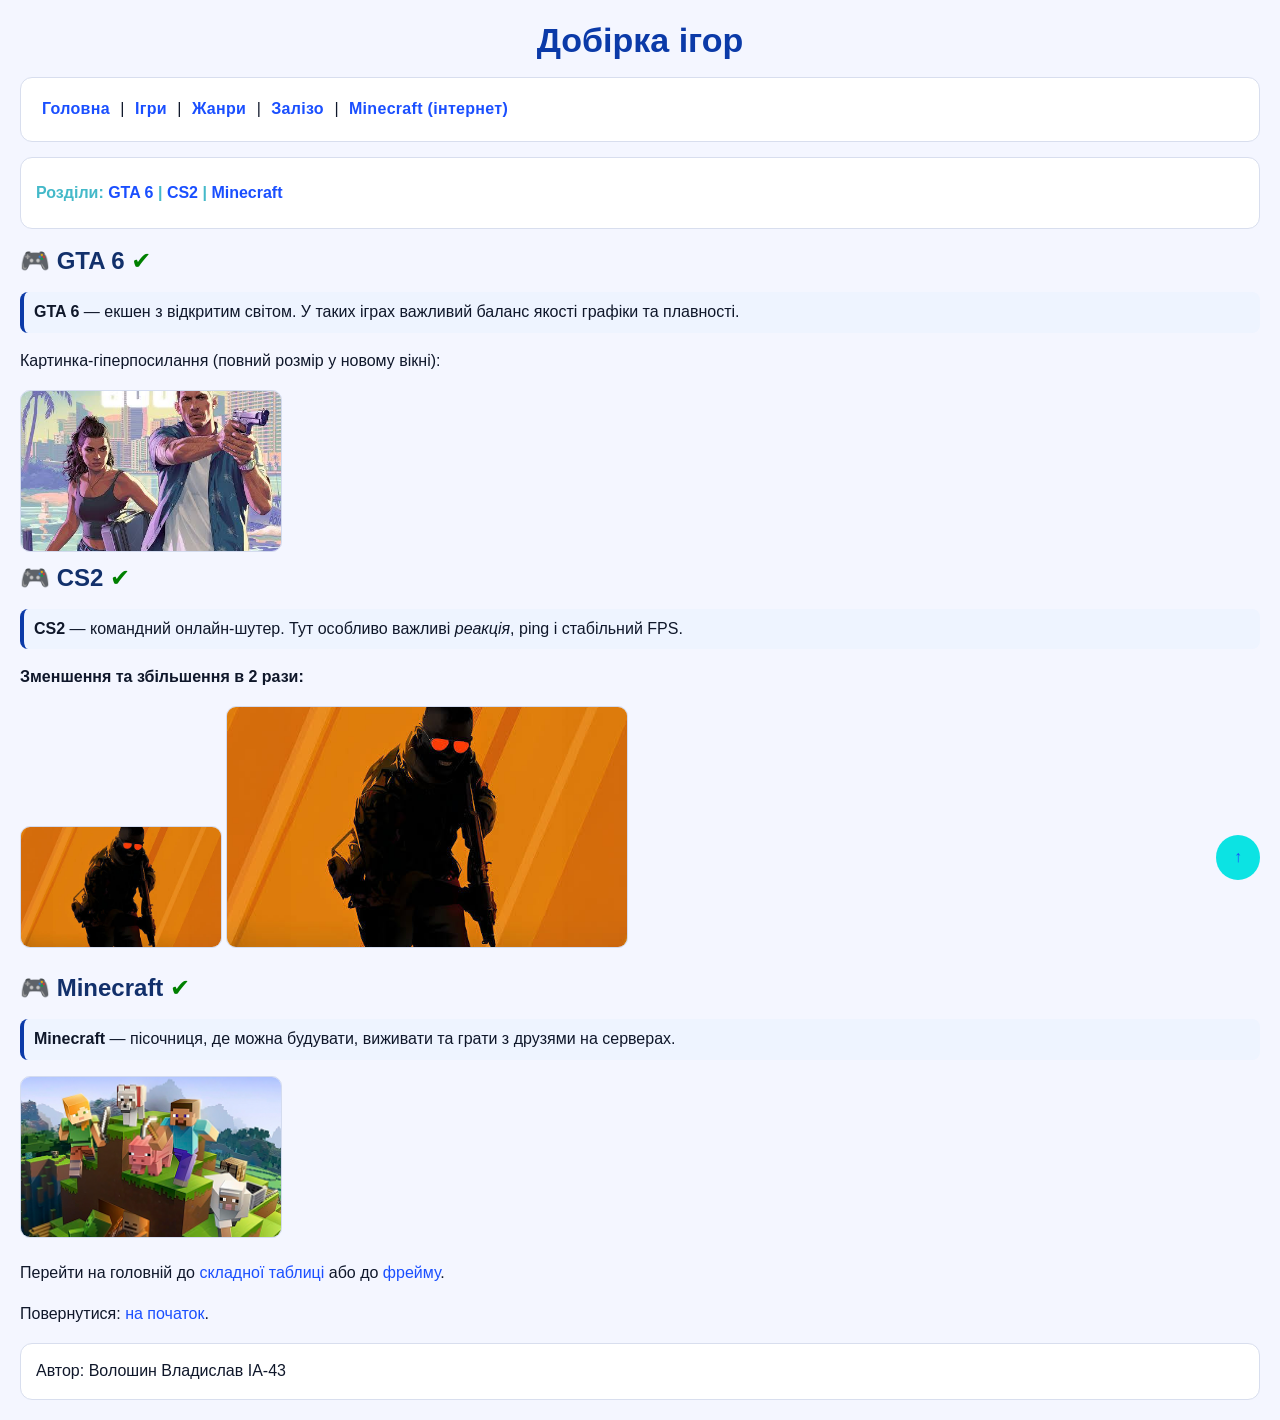
==== commit 2d169b4a: "games-project" ====
--- a/games.html
+++ b/games.html
@@ -46,6 +46,7 @@
     <a href="img/gta6.jpg" target="_blank" rel="noopener">
         <img src="img/gta6.jpg" alt="GTA 6" class="pic leftImg">
     </a>
+    <!--f-->
 
     <p class="clear"></p>
 
--- a/style.css
+++ b/style.css
@@ -1,4 +1,3 @@
-
 body {
     font-family: Arial, system-ui, sans-serif;
     margin: 20px;
@@ -34,6 +33,10 @@
     text-decoration: underline;
     text-decoration-thickness: 2px;
     text-underline-offset: 3px;
+}
+
+a:link {
+    color: #1a4fff;
 }
 
 a:visited {
@@ -169,7 +172,9 @@
 }
 
 
-ul,ol,dl {
+ul,
+ol,
+dl {
     margin: 10px 0 10px 26px;
 }
 
@@ -213,7 +218,12 @@
 }
 
 
-h1,h2,h3,h4,h5,h6 {
+h1,
+h2,
+h3,
+h4,
+h5,
+h6 {
     font-family: Arial, system-ui, sans-serif;
     line-height: 1.2;
 }
@@ -232,20 +242,20 @@
 }
 
 /* ДС */
-.navbar > a {
+.navbar>a {
     display: inline-block;
     padding: 4px 6px;
     border-radius: 6px;
 }
 
 /* ДС */
-.square-list > li {
+.square-list>li {
     color: #12306b;
     font-weight: 600;
 }
 
 /* СС */
-h2 + p {
+h2+p {
     background: #eef4ff;
     padding: 8px 10px;
     border-left: 4px solid #0b3aa8;
@@ -253,7 +263,7 @@
 }
 
 /* СС */
-h2 + table {
+h2+table {
     box-shadow: 0 2px 8px rgba(0, 0, 0, 0.06);
 }
 
@@ -267,7 +277,7 @@
 }
 
 /* ДС */
-.box > p strong {
+.box>p strong {
     color: #0b3aa8;
 }
 
@@ -289,13 +299,11 @@
     font-weight: bold;
 }
 
-a:link {
-    color: #1a4fff;
-}
 
 .box p:first-child {
     font-weight: bold;
-    color: #0b3aa8;
+    color: #44b9c9;
+
 }
 
 h2::before {
@@ -305,5 +313,4 @@
 h2::after {
     content: " ✔";
     color: green;
-}
-
+}
